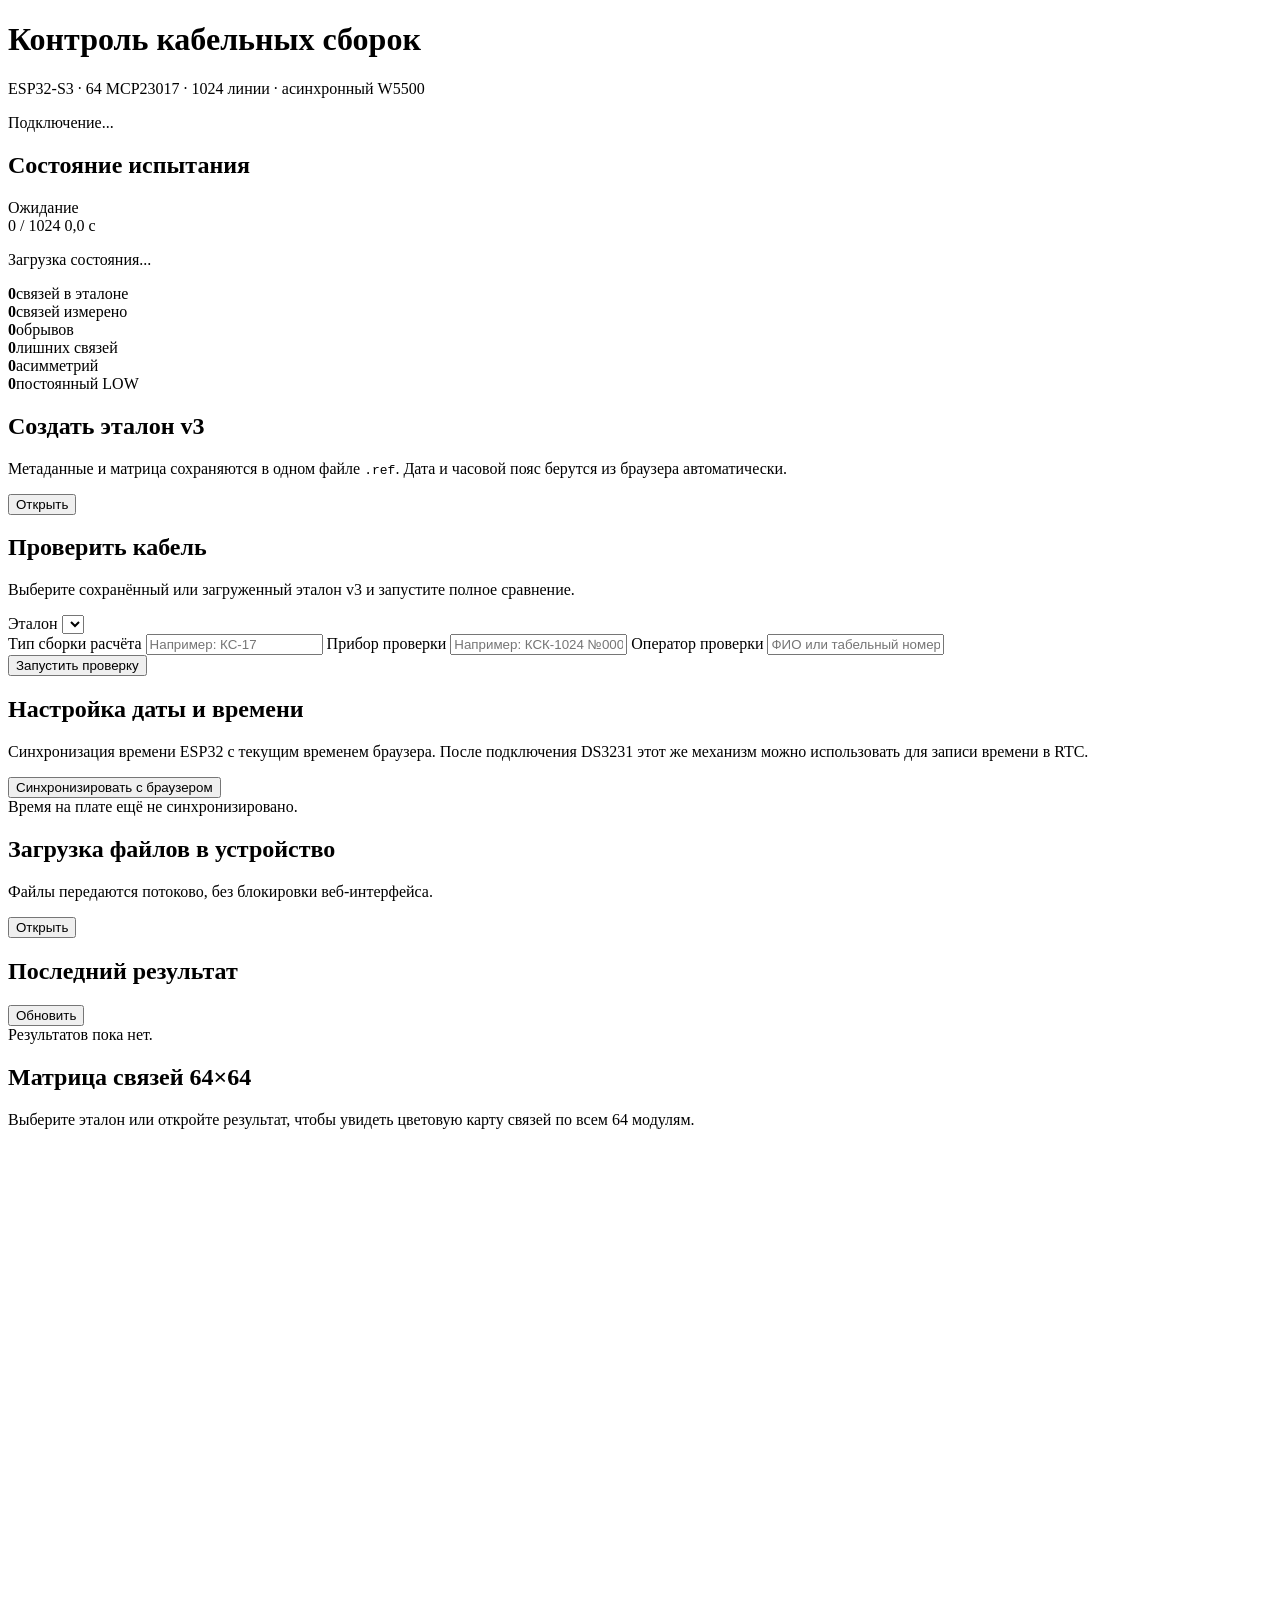
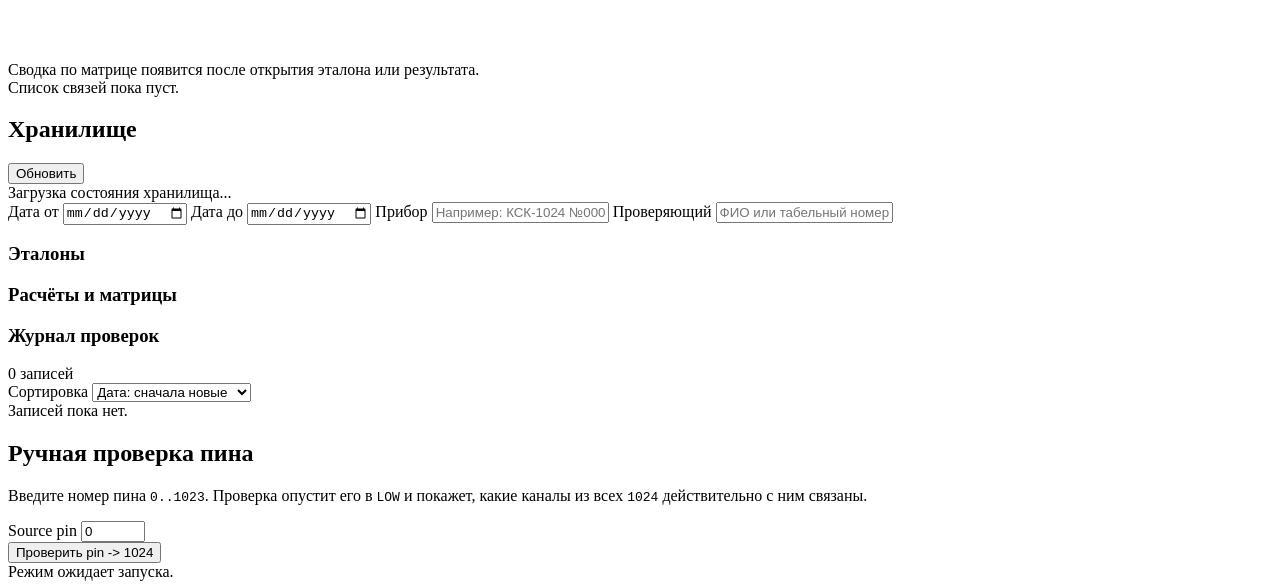
==== data/index.html @ 3c3a26e5 "Add storage, RTC, service unlock, and UI improvements" ====
<!doctype html>
<html lang="ru">
<head>
  <meta charset="utf-8">
  <meta name="viewport" content="width=device-width,initial-scale=1">
  <title>Контроль кабельных сборок 1024</title>
  <link rel="stylesheet" href="/style.css">
</head>
<body>
  <header class="topbar">
    <div>
      <h1>Контроль кабельных сборок</h1>
      <p>ESP32-S3 · 64 MCP23017 · 1024 линии · асинхронный W5500</p>
    </div>
    <div id="deviceBadge" class="badge neutral">Подключение...</div>
  </header>

  <main class="layout">
    <section class="card status-card">
      <div class="card-head">
        <h2>Состояние испытания</h2>
        <span id="stateBadge" class="badge neutral">Ожидание</span>
      </div>
      <div class="progress"><div id="progressBar"></div></div>
      <div class="progress-meta">
        <span id="progressText">0 / 1024</span>
        <span id="elapsedText">0,0 с</span>
      </div>
      <p id="statusMessage" class="message">Загрузка состояния...</p>

      <div class="stats-grid">
        <div><b id="expectedLinks">0</b><span>связей в эталоне</span></div>
        <div><b id="measuredLinks">0</b><span>связей измерено</span></div>
        <div class="danger"><b id="missingLinks">0</b><span>обрывов</span></div>
        <div class="danger"><b id="extraLinks">0</b><span>лишних связей</span></div>
        <div class="warning"><b id="asymmetricLinks">0</b><span>асимметрий</span></div>
        <div class="warning"><b id="stuckLowPins">0</b><span>постоянный LOW</span></div>
      </div>
    </section>

    <section class="card wide">
      <div class="card-head">
        <div>
          <h2>Создать эталон v3</h2>
          <p>Метаданные и матрица сохраняются в одном файле <code>.ref</code>. Дата и часовой пояс берутся из браузера автоматически.</p>
        </div>
        <button id="toggleReferenceFormButton" class="secondary" type="button" aria-expanded="false" aria-controls="referenceFormPanel">Открыть</button>
      </div>
      <div id="referenceFormPanel" class="collapsible-panel" hidden>
        <div class="form-grid">
          <label>
            Название эталона
            <input id="referenceName" type="text" maxlength="63" placeholder="Например: КС-17 ревизия 3" required>
          </label>
          <label>
            Тип кабельной сборки
            <input id="cableType" type="text" maxlength="63" placeholder="Например: КС-17" required>
          </label>
          <label>
            Ревизия
            <input id="revision" type="text" maxlength="31" placeholder="Например: 03" required>
          </label>
          <label>
            Прибор, на котором создан эталон
            <input id="deviceId" type="text" maxlength="63" placeholder="Например: КСК-1024 №0001" list="deviceSuggestions" autocomplete="off" required>
          </label>
          <label>
            Оператор
            <input id="operatorName" type="text" maxlength="95" placeholder="ФИО или табельный номер" list="operatorSuggestions" autocomplete="off" required>
          </label>
          <label>
            CRC32 таблицы соединений
            <input id="mappingCrc32" type="text" maxlength="10" placeholder="Например: A4C18B39" pattern="(?:0[xX])?[0-9A-Fa-f]{1,8}">
            <small>Оставьте пустым, пока таблица соединений не загружена.</small>
          </label>
          <label>
            Статус утверждения
            <select id="approvalStatus">
              <option value="draft">Черновик</option>
              <option value="pending">На утверждении</option>
              <option value="approved">Утверждён</option>
              <option value="rejected">Отклонён</option>
              <option value="archived">Архивный</option>
            </select>
          </label>
          <label class="span-two">
            Комментарий
            <textarea id="referenceComment" maxlength="255" rows="3" placeholder="Основание создания, особенности кабеля, номер документа"></textarea>
          </label>
        </div>
        <button id="captureButton" class="primary">Запустить эталонный замер</button>
      </div>
    </section>

    <section class="card wide">
      <h2>Проверить кабель</h2>
      <p>Выберите сохранённый или загруженный эталон v3 и запустите полное сравнение.</p>
      <label>
        Эталон
        <select id="referenceSelect"></select>
      </label>
      <div class="form-grid">
        <label>
          Тип сборки расчёта
          <input id="testCableType" type="text" maxlength="63" placeholder="Например: КС-17" required>
        </label>
        <label>
          Прибор проверки
          <input id="testDeviceId" type="text" maxlength="63" placeholder="Например: КСК-1024 №0001" list="deviceSuggestions" autocomplete="off" required>
        </label>
        <label>
          Оператор проверки
          <input id="testOperatorName" type="text" maxlength="95" placeholder="ФИО или табельный номер" list="operatorSuggestions" autocomplete="off" required>
        </label>
      </div>
      <button id="testButton" class="primary">Запустить проверку</button>
    </section>

    <datalist id="deviceSuggestions"></datalist>
    <datalist id="operatorSuggestions"></datalist>

    <section class="card wide">
      <div class="card-head">
        <div>
          <h2>Настройка даты и времени</h2>
          <p>Синхронизация времени ESP32 с текущим временем браузера. После подключения DS3231 этот же механизм можно использовать для записи времени в RTC.</p>
        </div>
        <button id="syncTimeButton" class="secondary">Синхронизировать с браузером</button>
      </div>
      <div id="timeSyncStatus" class="message">Время на плате ещё не синхронизировано.</div>
    </section>

    <section class="card wide">
      <div class="card-head">
        <div>
          <h2>Загрузка файлов в устройство</h2>
          <p>Файлы передаются потоково, без блокировки веб-интерфейса.</p>
        </div>
        <button id="toggleUploadPanelButton" class="secondary" type="button" aria-expanded="false" aria-controls="uploadPanel">Открыть</button>
      </div>
      <div id="uploadPanel" class="collapsible-panel" hidden>
        <div class="upload-grid">
          <div class="upload-box">
            <h3>Загрузить эталон</h3>
            <p>Принимается только формат <code>.ref v3</code>. Эталон, матрица и расчёты хранятся в сжатом виде.</p>
            <input id="referenceUploadInput" type="file" accept=".ref,application/octet-stream">
            <button id="referenceUploadButton" class="secondary">Загрузить эталон</button>
            <div class="upload-progress"><div id="referenceUploadBar"></div></div>
            <small id="referenceUploadText">Файл не выбран</small>
          </div>
          <div class="upload-box">
            <h3>Загрузить расчёт</h3>
            <p>Допускаются JSON-отчёты <code>.json</code>.</p>
            <input id="calculationUploadInput" type="file" accept=".json,application/json,application/octet-stream">
            <button id="calculationUploadButton" class="secondary">Загрузить расчёт</button>
            <div class="upload-progress"><div id="calculationUploadBar"></div></div>
            <small id="calculationUploadText">Файл не выбран</small>
          </div>
        </div>
      </div>
    </section>

    <section class="card wide">
      <div class="card-head">
        <h2>Последний результат</h2>
        <button id="refreshResultsButton" class="secondary">Обновить</button>
      </div>
      <div id="resultSummary" class="empty">Результатов пока нет.</div>
      <div id="errorTables" hidden>
        <h3>Обрывы</h3>
        <div id="missingTable"></div>
        <h3>Паразитные связи</h3>
        <div id="extraTable"></div>
        <h3>Асимметричные измерения</h3>
        <div id="asymmetricTable"></div>
      </div>
    </section>

    <section class="card wide">
      <div class="card-head">
        <div>
          <h2 id="matrixTitle">Матрица связей 64×64</h2>
          <p id="matrixSubtitle">Выберите эталон или откройте результат, чтобы увидеть цветовую карту связей по всем 64 модулям.</p>
        </div>
      </div>
      <div id="matrixLegend" class="matrix-legend"></div>
      <div id="matrixLegendNote" class="matrix-note"></div>
      <div class="matrix-layout">
        <div>
          <div class="matrix-axis-top" id="matrixAxisTop"></div>
          <div class="matrix-board">
            <div class="matrix-axis-left" id="matrixAxisLeft"></div>
            <div class="matrix-wrap">
              <canvas id="matrixCanvas" width="512" height="512"></canvas>
            </div>
          </div>
        </div>
        <aside class="matrix-side">
          <div id="matrixMeta" class="message">Сводка по матрице появится после открытия эталона или результата.</div>
          <div id="matrixConnections" class="empty">Список связей пока пуст.</div>
        </aside>
      </div>
    </section>

    <section class="card wide">
      <div class="card-head">
        <h2>Хранилище</h2>
        <button id="refreshFilesButton" class="secondary">Обновить</button>
      </div>
      <div id="storageStatus" class="storage-box">Загрузка состояния хранилища...</div>
      <div class="form-grid">
        <label>
          Дата от
          <input id="calculationFilterDateFrom" type="date">
        </label>
        <label>
          Дата до
          <input id="calculationFilterDateTo" type="date">
        </label>
        <label>
          Прибор
          <input id="calculationFilterDeviceId" type="text" maxlength="63" placeholder="Например: КСК-1024 №0001">
        </label>
        <label>
          Проверяющий
          <input id="calculationFilterOperator" type="text" maxlength="95" placeholder="ФИО или табельный номер">
        </label>
      </div>
      <div class="files-columns">
        <div>
          <h3>Эталоны</h3>
          <div id="referenceFiles" class="file-list"></div>
        </div>
        <div>
          <h3>Расчёты и матрицы</h3>
          <div id="calculationFiles" class="file-list"></div>
        </div>
      </div>
      <div class="journal-block">
        <div class="card-head">
          <h3>Журнал проверок</h3>
          <div id="journalSummary" class="badge neutral">0 записей</div>
        </div>
        <div class="journal-toolbar">
          <label class="journal-sort">
            <span>Сортировка</span>
            <select id="journalSort">
              <option value="date_desc">Дата: сначала новые</option>
              <option value="date_asc">Дата: сначала старые</option>
              <option value="result_bad_first">Итог: сначала ошибки</option>
              <option value="result_ok_first">Итог: сначала норма</option>
            </select>
          </label>
          <div id="journalPagination" class="journal-pagination" hidden></div>
        </div>
        <div id="journalTable" class="empty">Записей пока нет.</div>
      </div>
    </section>

    <section class="card wide">
      <h2>Ручная проверка пина</h2>
      <p>Введите номер пина <code>0..1023</code>. Проверка опустит его в <code>LOW</code> и покажет, какие каналы из всех <code>1024</code> действительно с ним связаны.</p>
      <div class="form-grid">
        <label>
          Source pin
          <input id="diagnosticSourcePin" type="number" min="0" max="1023" step="1" value="0">
        </label>
      </div>
      <button id="diagnosticScanButton" class="secondary">Проверить pin -> 1024</button>
      <div id="diagnosticResult" class="empty">Режим ожидает запуска.</div>
    </section>
  </main>

  <div id="busyOverlay" class="busy-overlay" hidden>
    <div class="busy-overlay-card">
      <div class="busy-spinner" aria-hidden="true"></div>
      <div id="busyOverlayTitle" class="busy-overlay-title">Идет тестирование</div>
      <div id="busyOverlayText" class="busy-overlay-text">Подождите, идет обработка.</div>
    </div>
  </div>
  <div id="toast" class="toast" hidden></div>
  <script src="/app.js"></script>
</body>
</html>
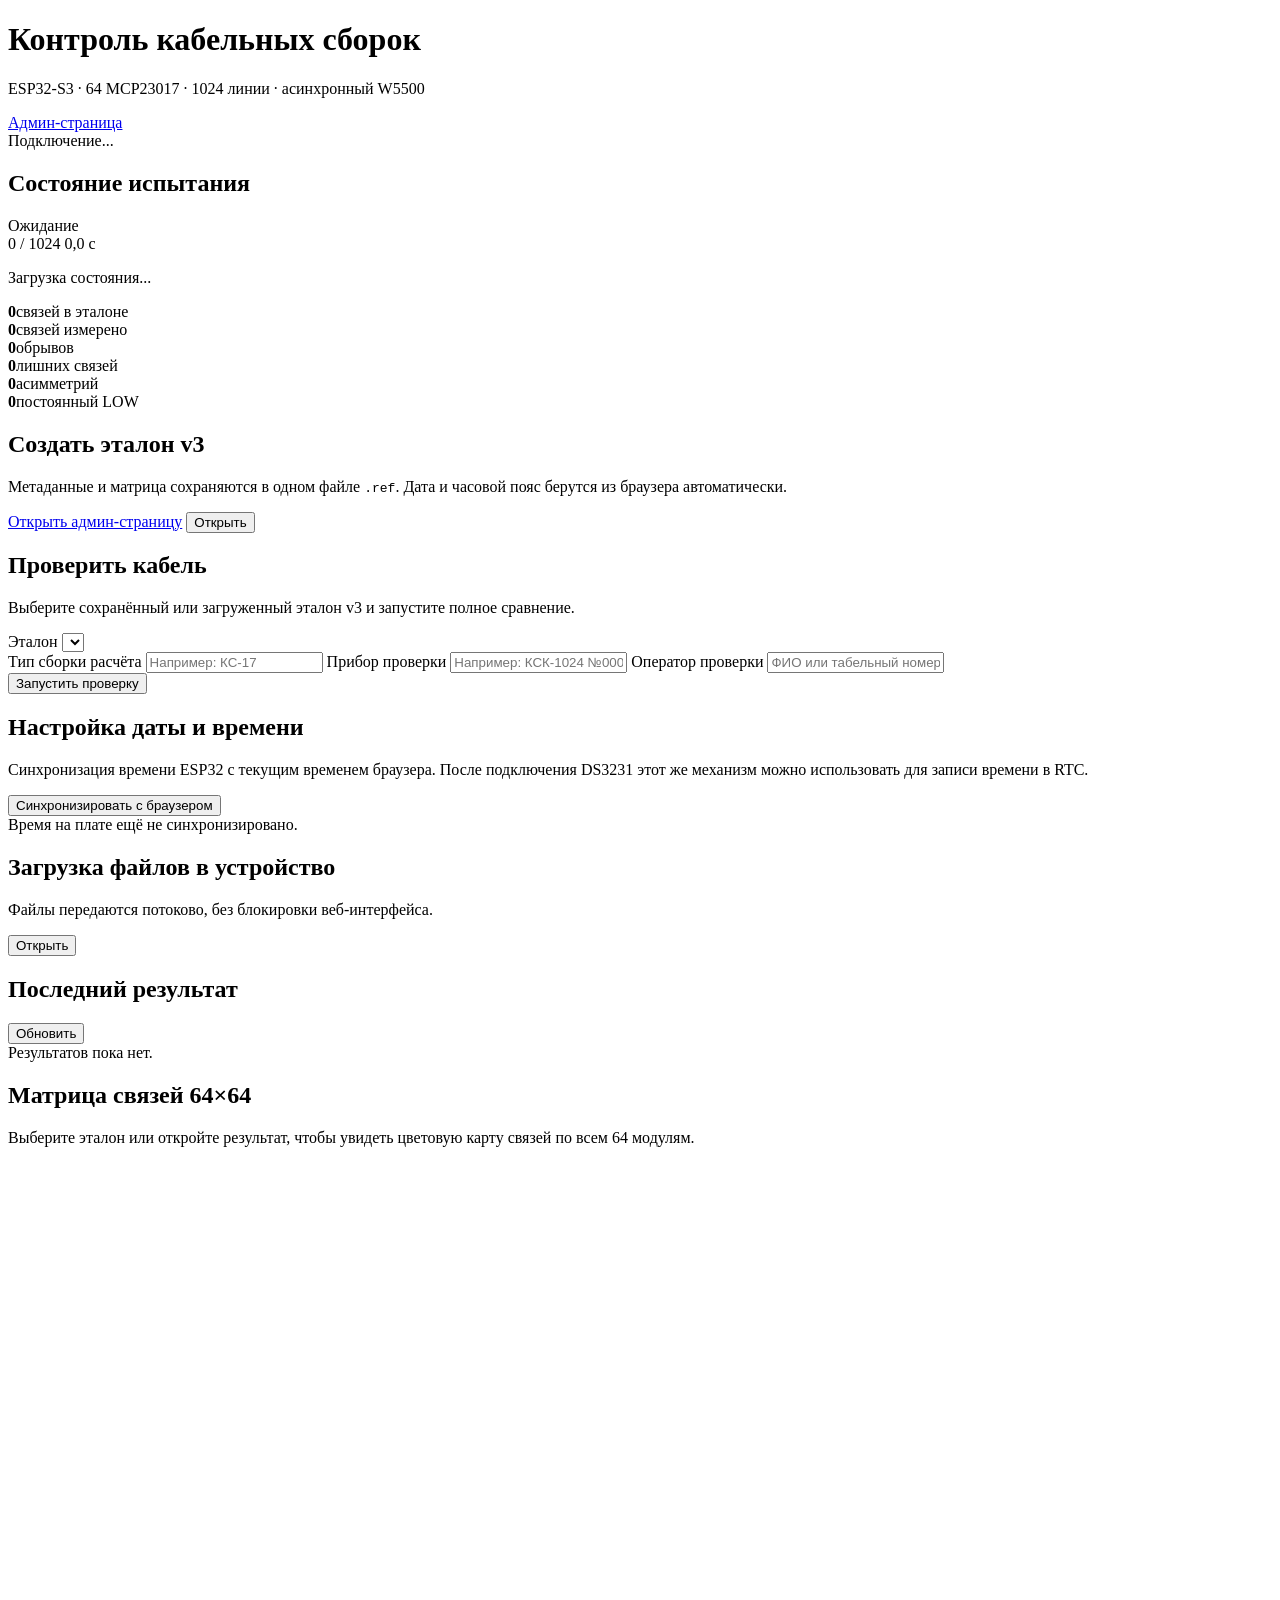
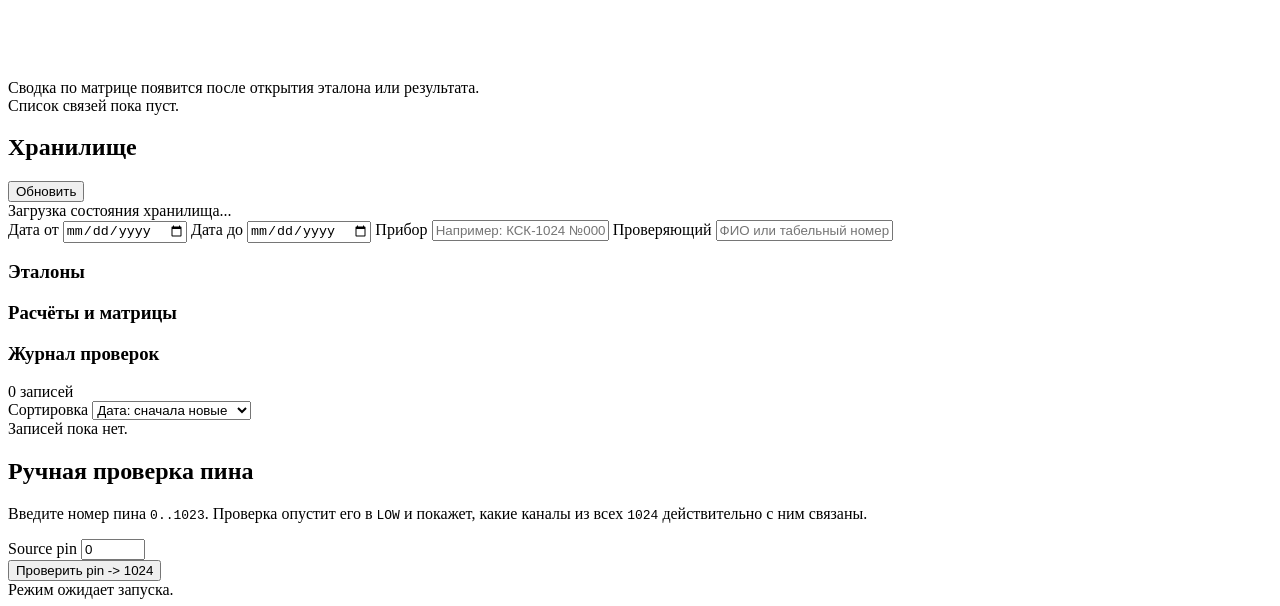
==== commit 74c53634: "Add browser-based manual reference editor" ====
--- a/data/index.html
+++ b/data/index.html
@@ -12,7 +12,10 @@
       <h1>Контроль кабельных сборок</h1>
       <p>ESP32-S3 · 64 MCP23017 · 1024 линии · асинхронный W5500</p>
     </div>
-    <div id="deviceBadge" class="badge neutral">Подключение...</div>
+    <div class="topbar-actions">
+      <a class="topbar-link" href="/admin.html">Админ-страница</a>
+      <div id="deviceBadge" class="badge neutral">Подключение...</div>
+    </div>
   </header>
 
   <main class="layout">
@@ -44,7 +47,10 @@
           <h2>Создать эталон v3</h2>
           <p>Метаданные и матрица сохраняются в одном файле <code>.ref</code>. Дата и часовой пояс берутся из браузера автоматически.</p>
         </div>
-        <button id="toggleReferenceFormButton" class="secondary" type="button" aria-expanded="false" aria-controls="referenceFormPanel">Открыть</button>
+        <div class="card-head-actions">
+          <a class="button-link secondary-link" href="/admin.html">Открыть админ-страницу</a>
+          <button id="toggleReferenceFormButton" class="secondary" type="button" aria-expanded="false" aria-controls="referenceFormPanel">Открыть</button>
+        </div>
       </div>
       <div id="referenceFormPanel" class="collapsible-panel" hidden>
         <div class="form-grid">
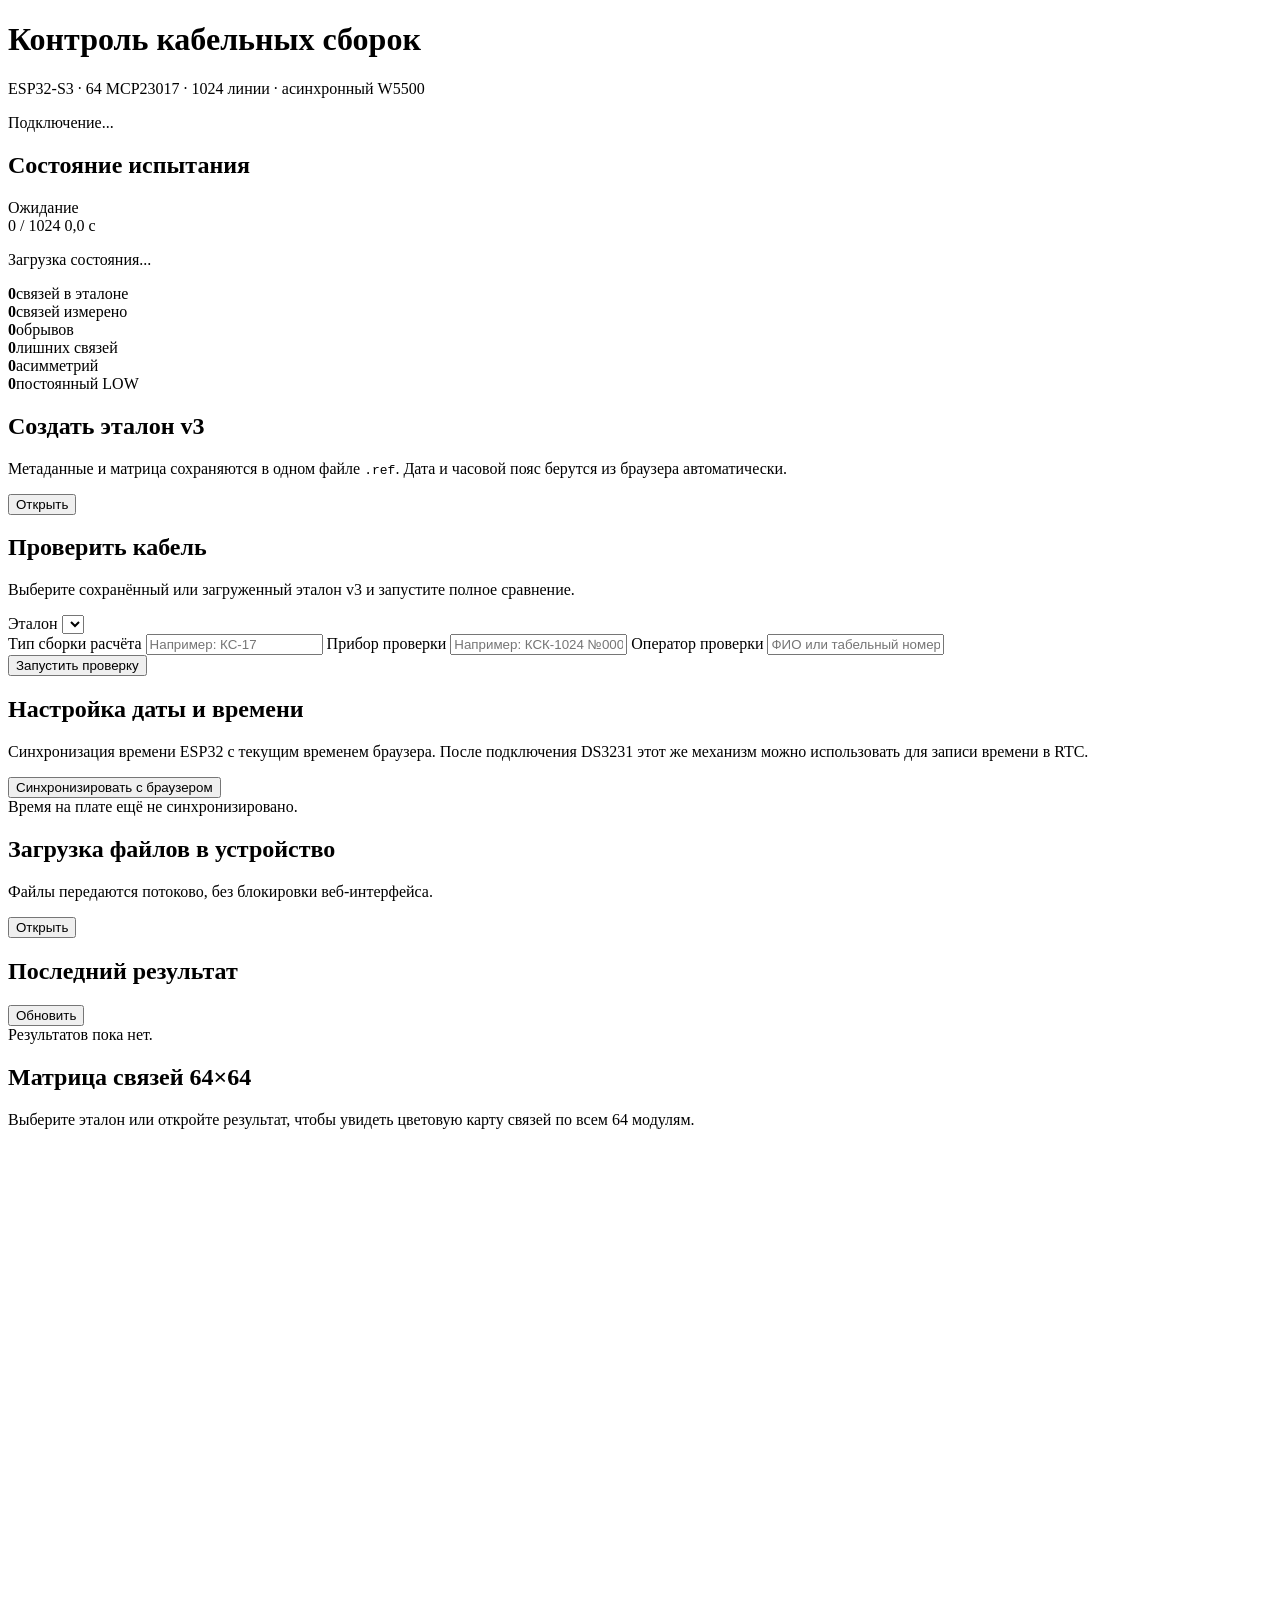
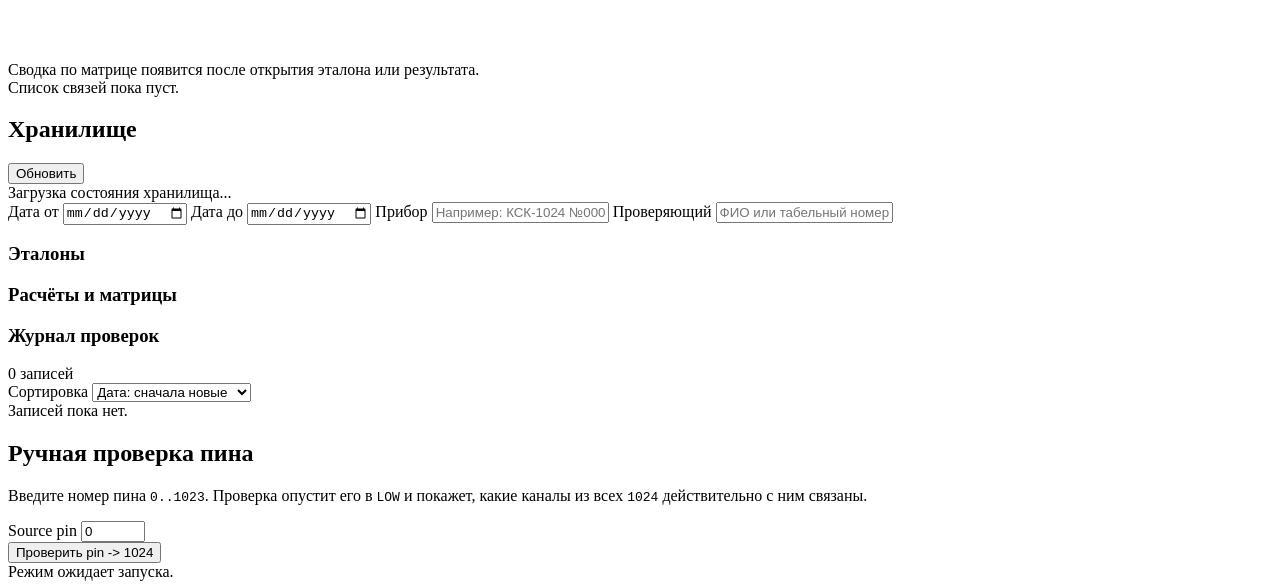
==== commit ed274b09: "11" ====
--- a/data/index.html
+++ b/data/index.html
@@ -13,7 +13,7 @@
       <p>ESP32-S3 · 64 MCP23017 · 1024 линии · асинхронный W5500</p>
     </div>
     <div class="topbar-actions">
-      <a class="topbar-link" href="/admin.html">Админ-страница</a>
+      <a id="adminPageLink" class="topbar-link" href="/admin.html" hidden>Админ-страница</a>
       <div id="deviceBadge" class="badge neutral">Подключение...</div>
     </div>
   </header>
@@ -48,7 +48,7 @@
           <p>Метаданные и матрица сохраняются в одном файле <code>.ref</code>. Дата и часовой пояс берутся из браузера автоматически.</p>
         </div>
         <div class="card-head-actions">
-          <a class="button-link secondary-link" href="/admin.html">Открыть админ-страницу</a>
+          <a id="openAdminPageButton" class="button-link secondary-link" href="/admin.html" hidden>Открыть админ-страницу</a>
           <button id="toggleReferenceFormButton" class="secondary" type="button" aria-expanded="false" aria-controls="referenceFormPanel">Открыть</button>
         </div>
       </div>
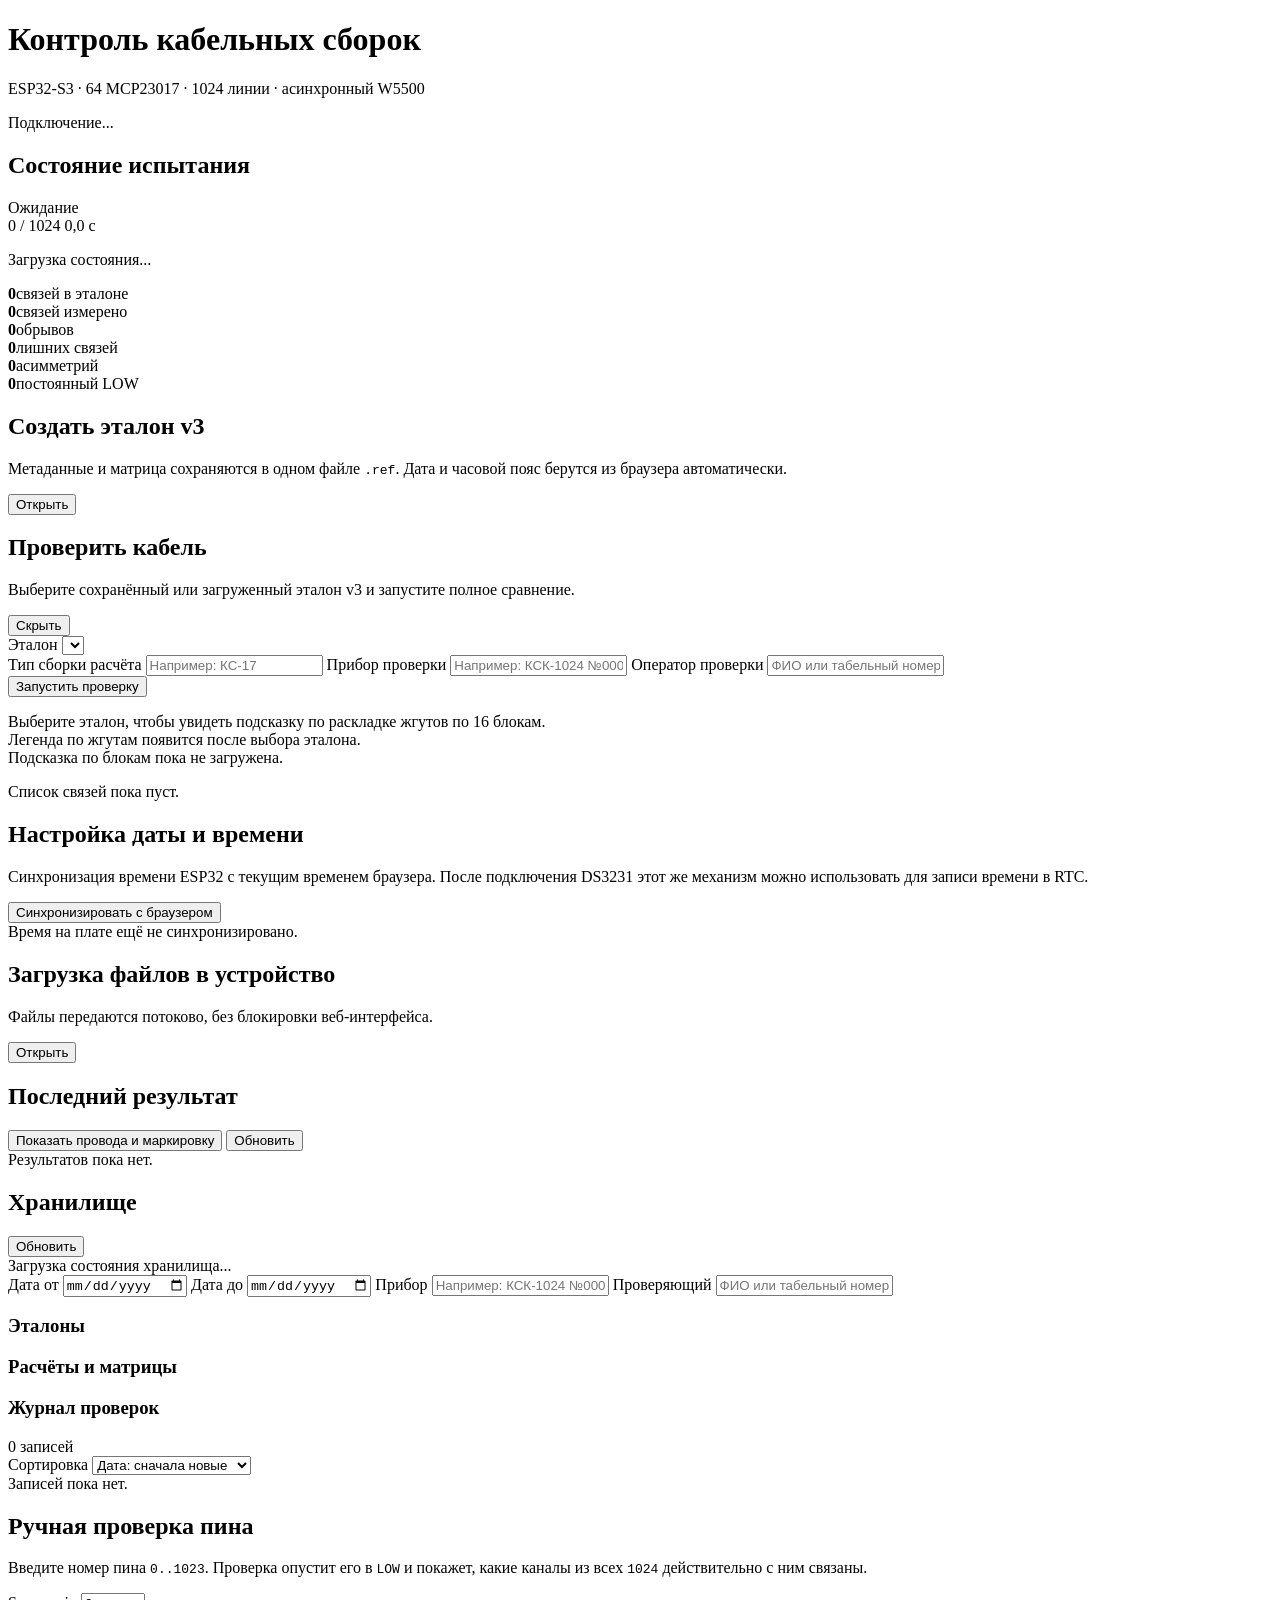
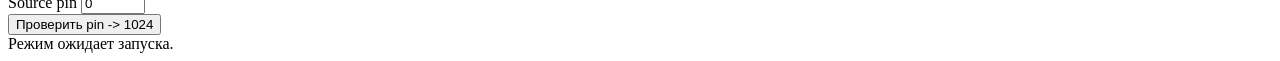
==== commit df436715: "готово" ====
--- a/data/index.html
+++ b/data/index.html
@@ -98,9 +98,16 @@
       </div>
     </section>
 
-    <section class="card wide">
-      <h2>Проверить кабель</h2>
-      <p>Выберите сохранённый или загруженный эталон v3 и запустите полное сравнение.</p>
+    <section class="card wide page-stretch">
+      <div class="card-head">
+        <div>
+          <h2>Проверить кабель</h2>
+          <p>Выберите сохранённый или загруженный эталон v3 и запустите полное сравнение.</p>
+        </div>
+        <div class="card-head-actions">
+          <button id="toggleReferenceGuideButton" class="secondary" type="button" aria-expanded="true" aria-controls="referenceGuidePanel">Скрыть</button>
+        </div>
+      </div>
       <label>
         Эталон
         <select id="referenceSelect"></select>
@@ -120,6 +127,16 @@
         </label>
       </div>
       <button id="testButton" class="primary">Запустить проверку</button>
+      <div id="referenceGuidePanel" class="collapsible-panel">
+        <div id="referenceGuideSummary" class="message" style="margin-top:1rem;">Выберите эталон, чтобы увидеть подсказку по раскладке жгутов по 16 блокам.</div>
+        <div id="referenceGuideLegend" class="reference-guide-legend">
+          <div class="empty">Легенда по жгутам появится после выбора эталона.</div>
+        </div>
+        <div id="referenceGuideGrid" class="reference-guide-grid">
+          <div class="empty">Подсказка по блокам пока не загружена.</div>
+        </div>
+        <div id="matrixConnections" class="guide-connections-box empty" style="margin-top:1rem;">Список связей пока пуст.</div>
+      </div>
     </section>
 
     <datalist id="deviceSuggestions"></datalist>
@@ -169,9 +186,16 @@
     <section class="card wide">
       <div class="card-head">
         <h2>Последний результат</h2>
-        <button id="refreshResultsButton" class="secondary">Обновить</button>
+        <div class="card-head-actions">
+          <button id="toggleNamedConnectionsButton" class="secondary" type="button">Показать провода и маркировку</button>
+          <button id="refreshResultsButton" class="secondary">Обновить</button>
+        </div>
       </div>
       <div id="resultSummary" class="empty">Результатов пока нет.</div>
+      <div id="namedConnectionsBlock" class="named-connections-block" hidden>
+        <div id="namedConnectionsSummary" class="message">Список будет показан после открытия эталона или результата.</div>
+        <div id="namedConnectionsTable" class="empty">Связи пока не загружены.</div>
+      </div>
       <div id="errorTables" hidden>
         <h3>Обрывы</h3>
         <div id="missingTable"></div>
@@ -179,32 +203,6 @@
         <div id="extraTable"></div>
         <h3>Асимметричные измерения</h3>
         <div id="asymmetricTable"></div>
-      </div>
-    </section>
-
-    <section class="card wide">
-      <div class="card-head">
-        <div>
-          <h2 id="matrixTitle">Матрица связей 64×64</h2>
-          <p id="matrixSubtitle">Выберите эталон или откройте результат, чтобы увидеть цветовую карту связей по всем 64 модулям.</p>
-        </div>
-      </div>
-      <div id="matrixLegend" class="matrix-legend"></div>
-      <div id="matrixLegendNote" class="matrix-note"></div>
-      <div class="matrix-layout">
-        <div>
-          <div class="matrix-axis-top" id="matrixAxisTop"></div>
-          <div class="matrix-board">
-            <div class="matrix-axis-left" id="matrixAxisLeft"></div>
-            <div class="matrix-wrap">
-              <canvas id="matrixCanvas" width="512" height="512"></canvas>
-            </div>
-          </div>
-        </div>
-        <aside class="matrix-side">
-          <div id="matrixMeta" class="message">Сводка по матрице появится после открытия эталона или результата.</div>
-          <div id="matrixConnections" class="empty">Список связей пока пуст.</div>
-        </aside>
       </div>
     </section>
 
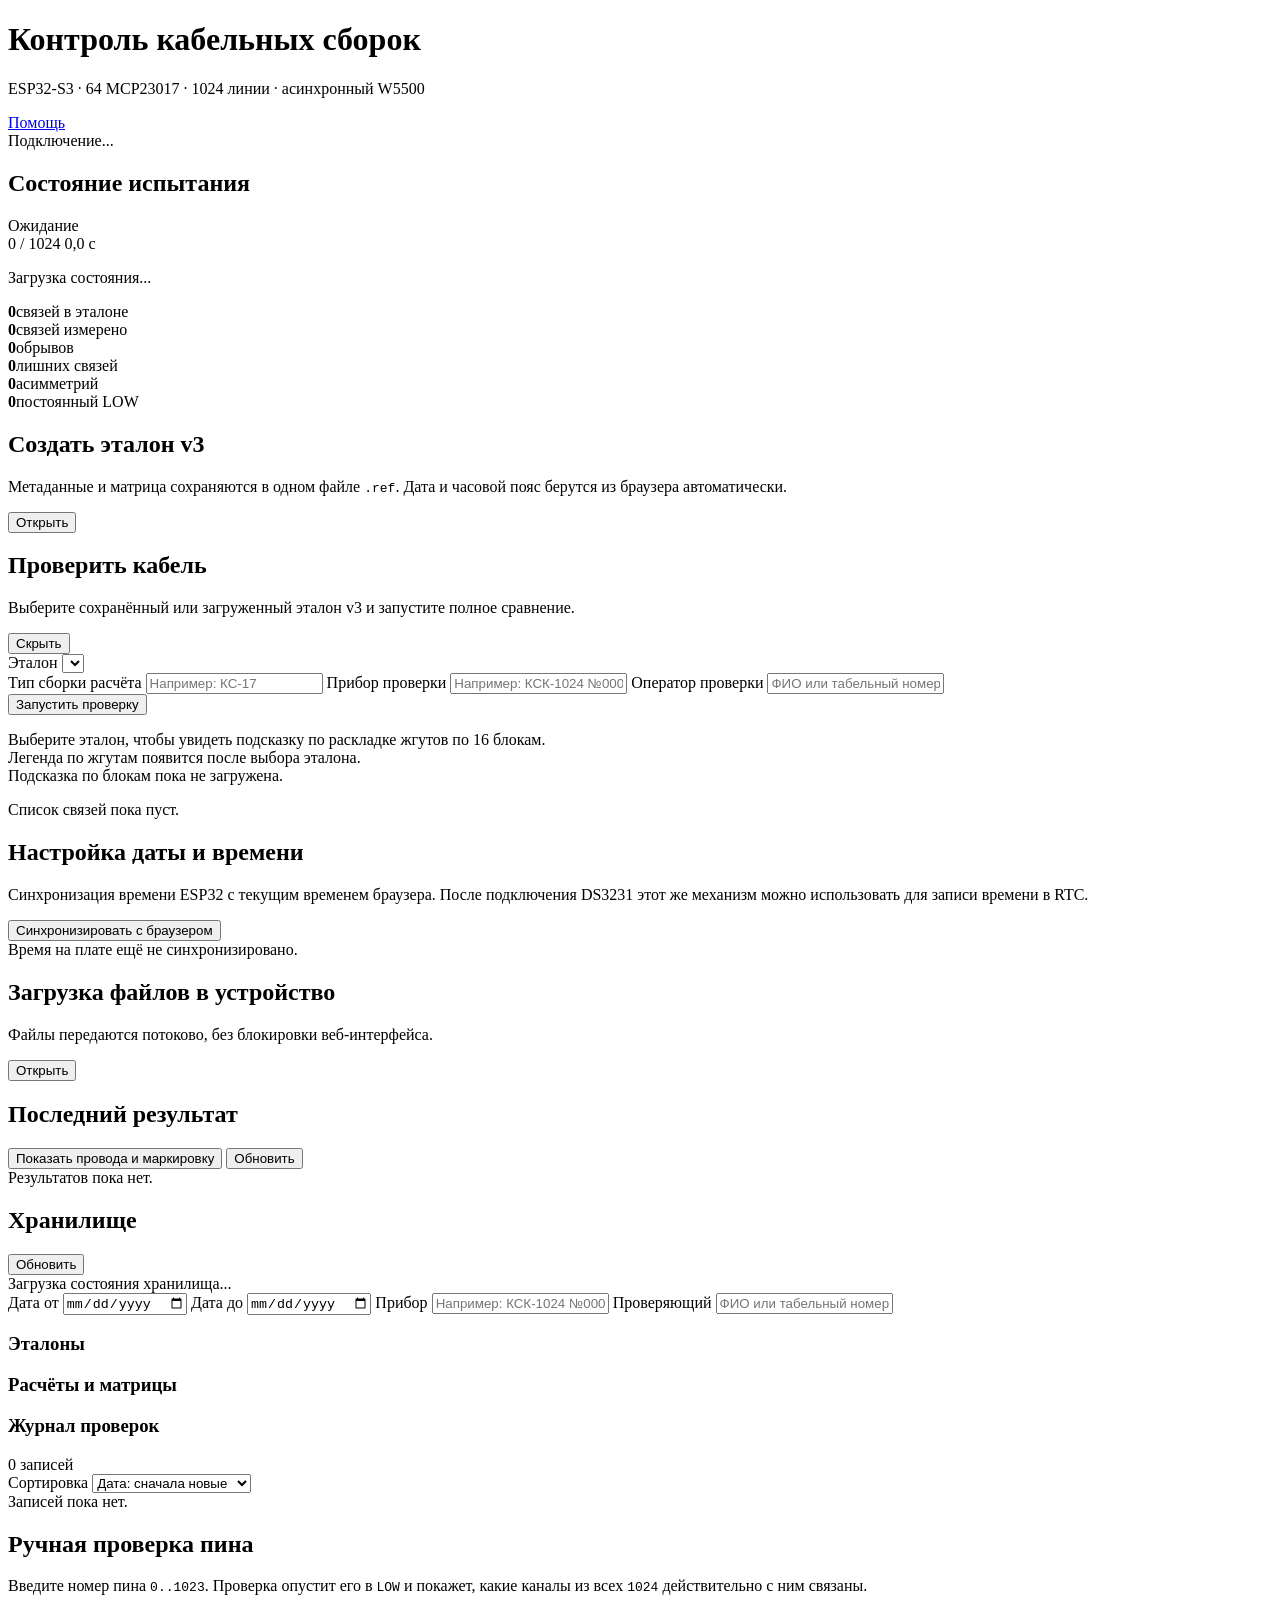
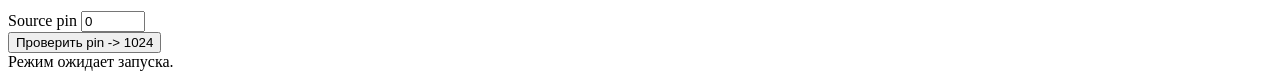
==== commit 1c3dc7dd: "Добавить пункт Помощь в основное меню" ====
--- a/data/index.html
+++ b/data/index.html
@@ -14,6 +14,7 @@
     </div>
     <div class="topbar-actions">
       <a id="adminPageLink" class="topbar-link" href="/admin.html" hidden>Админ-страница</a>
+      <a class="topbar-link" href="/help.html">Помощь</a>
       <div id="deviceBadge" class="badge neutral">Подключение...</div>
     </div>
   </header>
@@ -285,4 +286,4 @@
   <div id="toast" class="toast" hidden></div>
   <script src="/app.js"></script>
 </body>
-</html>
+</html>
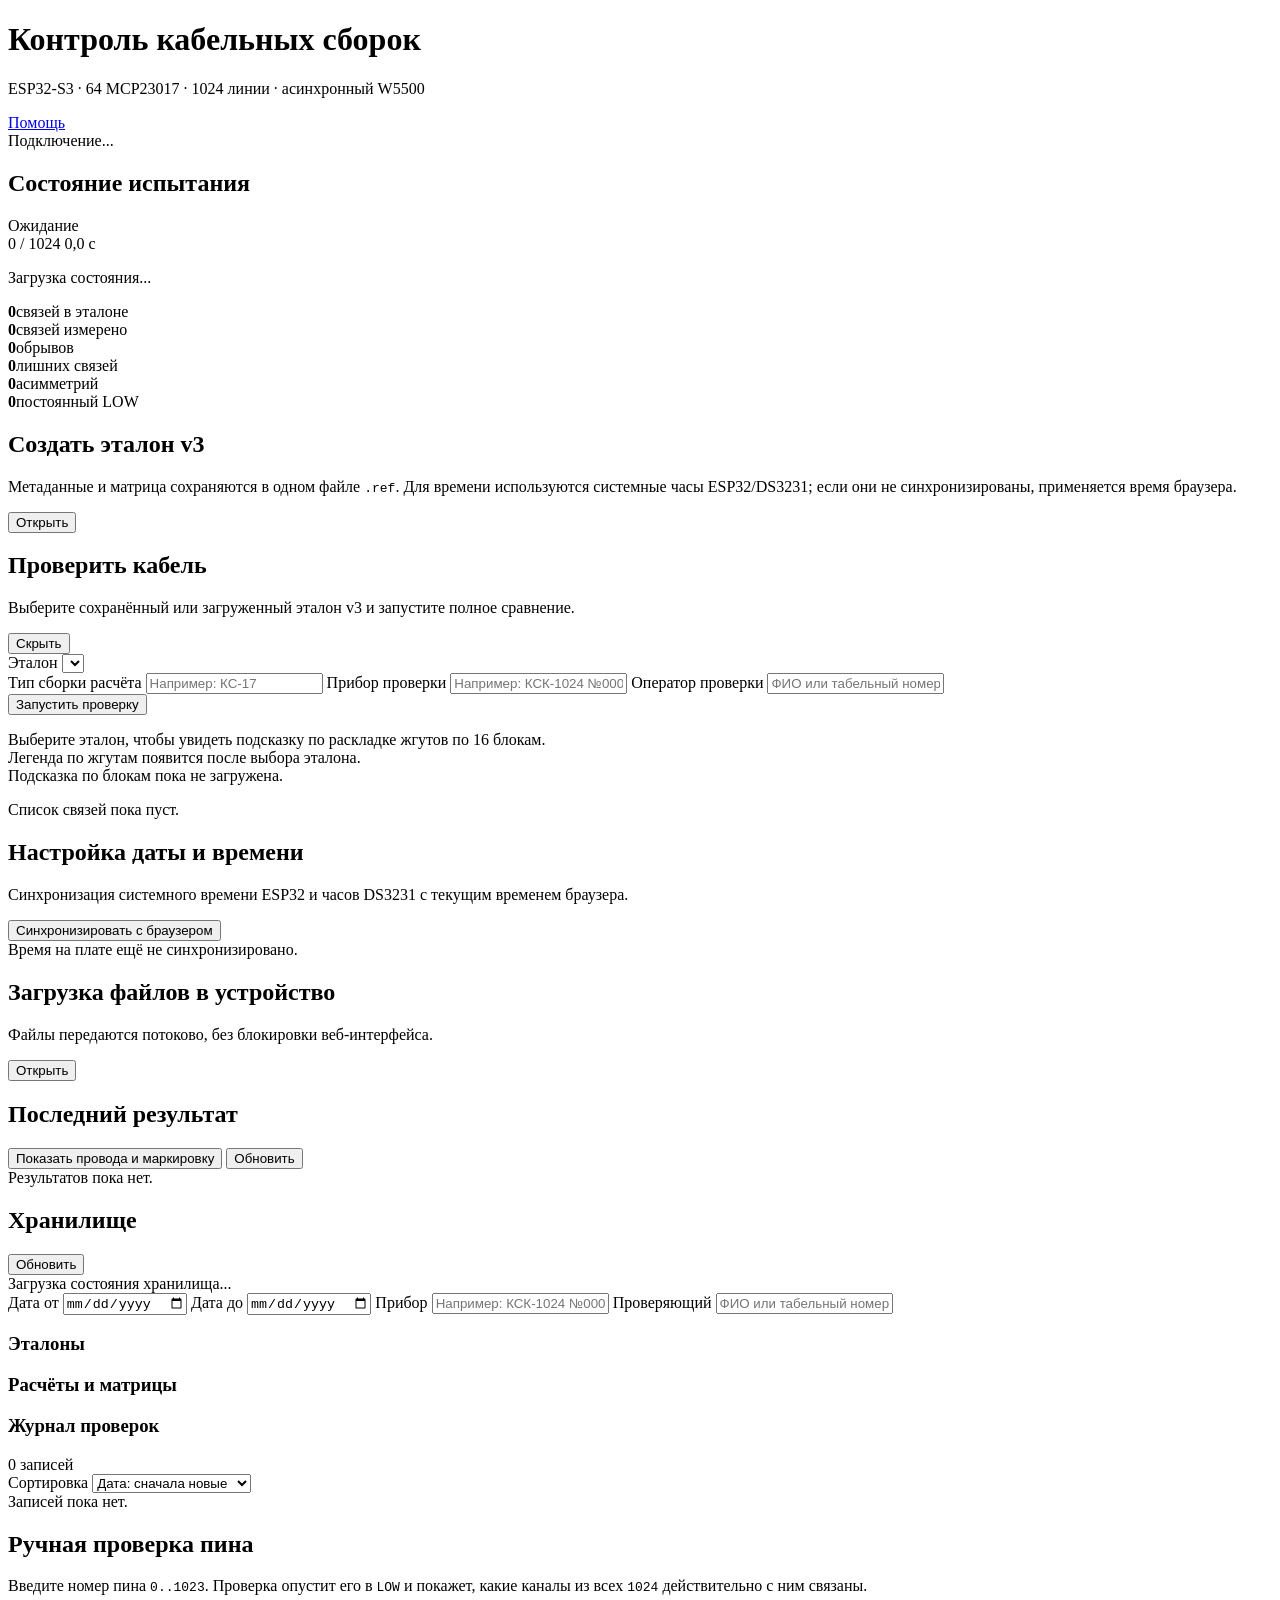
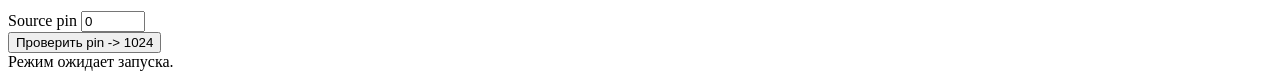
==== commit 8591c890: "Актуализировать тексты времени и хранения на главной" ====
--- a/data/index.html
+++ b/data/index.html
@@ -46,7 +46,7 @@
       <div class="card-head">
         <div>
           <h2>Создать эталон v3</h2>
-          <p>Метаданные и матрица сохраняются в одном файле <code>.ref</code>. Дата и часовой пояс берутся из браузера автоматически.</p>
+          <p>Метаданные и матрица сохраняются в одном файле <code>.ref</code>. Для времени используются системные часы ESP32/DS3231; если они не синхронизированы, применяется время браузера.</p>
         </div>
         <div class="card-head-actions">
           <a id="openAdminPageButton" class="button-link secondary-link" href="/admin.html" hidden>Открыть админ-страницу</a>
@@ -147,7 +147,7 @@
       <div class="card-head">
         <div>
           <h2>Настройка даты и времени</h2>
-          <p>Синхронизация времени ESP32 с текущим временем браузера. После подключения DS3231 этот же механизм можно использовать для записи времени в RTC.</p>
+          <p>Синхронизация системного времени ESP32 и часов DS3231 с текущим временем браузера.</p>
         </div>
         <button id="syncTimeButton" class="secondary">Синхронизировать с браузером</button>
       </div>
@@ -166,7 +166,7 @@
         <div class="upload-grid">
           <div class="upload-box">
             <h3>Загрузить эталон</h3>
-            <p>Принимается только формат <code>.ref v3</code>. Эталон, матрица и расчёты хранятся в сжатом виде.</p>
+            <p>Принимается только формат <code>.ref v3</code>. Измерительная матрица эталона хранится в RLE-сжатом виде.</p>
             <input id="referenceUploadInput" type="file" accept=".ref,application/octet-stream">
             <button id="referenceUploadButton" class="secondary">Загрузить эталон</button>
             <div class="upload-progress"><div id="referenceUploadBar"></div></div>
@@ -174,7 +174,7 @@
           </div>
           <div class="upload-box">
             <h3>Загрузить расчёт</h3>
-            <p>Допускаются JSON-отчёты <code>.json</code>.</p>
+            <p>Допускаются JSON-отчёты <code>.json</code>; измерительная матрица внутри отчёта хранится в упакованном виде.</p>
             <input id="calculationUploadInput" type="file" accept=".json,application/json,application/octet-stream">
             <button id="calculationUploadButton" class="secondary">Загрузить расчёт</button>
             <div class="upload-progress"><div id="calculationUploadBar"></div></div>
@@ -285,5 +285,6 @@
   </div>
   <div id="toast" class="toast" hidden></div>
   <script src="/app.js"></script>
+  <script src="/report-export.js"></script>
 </body>
-</html>+</html>
